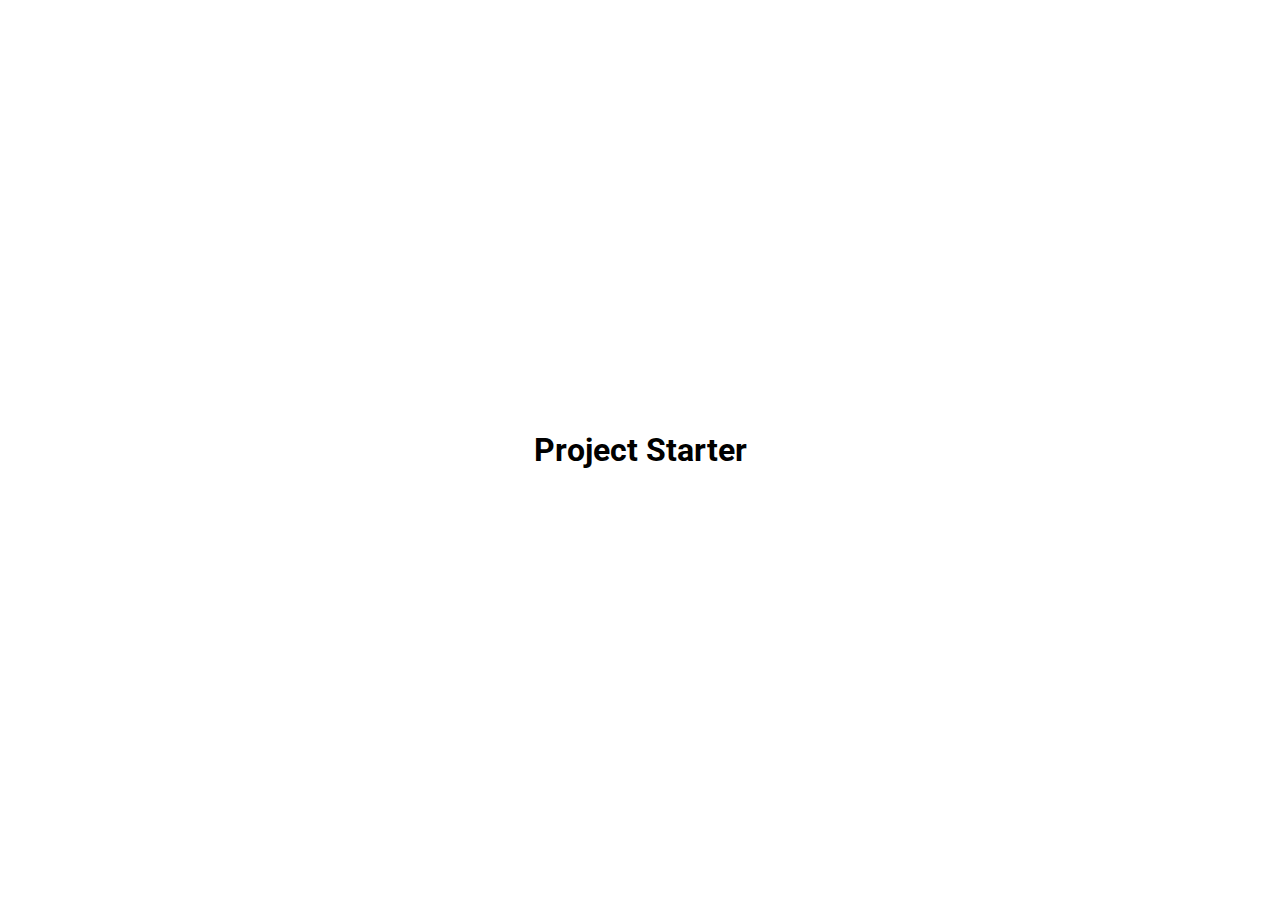
==== 8 - Form Animated/index.html @ 5e38fafb "adding project folder" ====
<!DOCTYPE html>
<html lang="en">
<head>
  <meta charset="UTF-8">
  <meta name="viewport" content="width=device-width, initial-scale=1.0">
  <link rel="stylesheet" href="https://cdnjs.cloudflare.com/ajax/libs/font-awesome/5.15.1/css/all.min.css" integrity="sha512-+4zCK9k+qNFUR5X+cKL9EIR+ZOhtIloNl9GIKS57V1MyNsYpYcUrUeQc9vNfzsWfV28IaLL3i96P9sdNyeRssA==" crossorigin="anonymous" />
  <link rel="stylesheet" href="style.css">
  <title>Project Title</title>
</head>
<body>
  <h1>Project Starter</h1>

  
  
  <script src="script.js"></script>
</body>
</html>
---- 8 - Form Animated/style.css ----
@import url('https://fonts.googleapis.com/css2?family=Roboto:wght@400;700&display=swap');

* {
  box-sizing: border-box;
}

body {
  font-family: 'Roboto', sans-serif;
  display: flex;
  flex-direction: column;
  align-items: center;
  justify-content: center;
  height: 100vh;
  overflow: hidden;
  margin: 0;
}
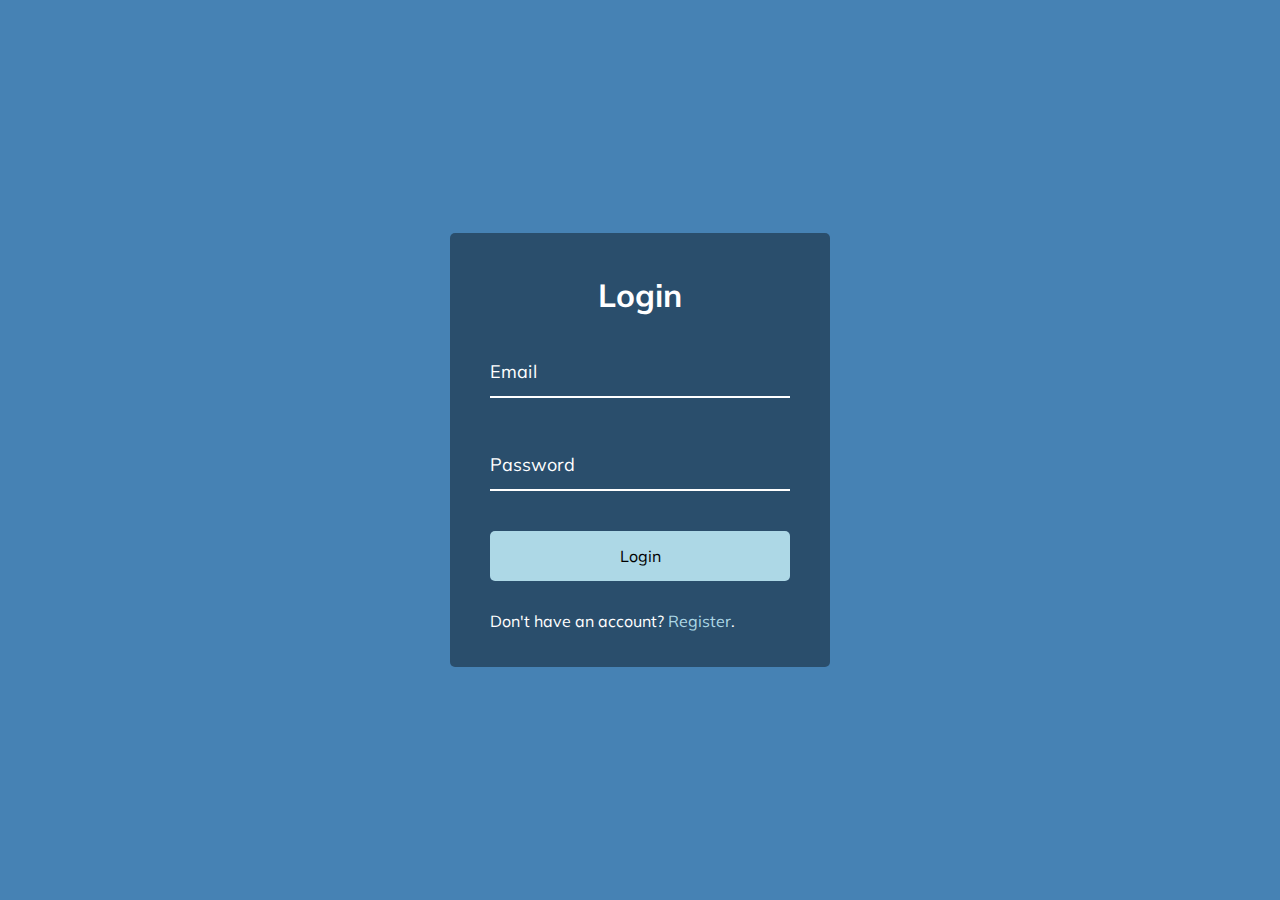
==== commit c7cbf635: "adding form wave effect" ====
--- a/8 - Form Animated/index.html
+++ b/8 - Form Animated/index.html
@@ -8,8 +8,25 @@
   <title>Project Title</title>
 </head>
 <body>
-  <h1>Project Starter</h1>
+  <div class="container">
+    <h1>Login</h1>
+    <form>
+      <div class="form-control">
+        <input type="text" name="email"  id="email"  required>
+        <label for="email" >Email</label>
+      
+      </div>
+      <div class="form-control">
+        <input type="password" name="password" id="password" required>
+        <label for="password">Password</label>
+      </div>
 
+
+
+      <button class="btn">Login</button>
+      <p class="text">Don't have an account? <a href="#">Register</a>.</p>
+    </form>
+  </div>
   
   
   <script src="script.js"></script>
--- a/8 - Form Animated/style.css
+++ b/8 - Form Animated/style.css
@@ -1,11 +1,13 @@
-@import url('https://fonts.googleapis.com/css2?family=Roboto:wght@400;700&display=swap');
+@import url('https://fonts.googleapis.com/css?family=Muli&display=swap');
 
 * {
   box-sizing: border-box;
 }
 
 body {
-  font-family: 'Roboto', sans-serif;
+  font-family: 'Muli', sans-serif;
+  background-color: steelblue;
+  color: #fff;
   display: flex;
   flex-direction: column;
   align-items: center;
@@ -14,3 +16,83 @@
   overflow: hidden;
   margin: 0;
 }
+
+.container {
+  background-color: rgba(0, 0, 0, 0.4);
+  padding: 20px 40px;
+  border-radius: 5px;
+}
+
+.container h1 {
+  text-align: center;
+  margin-bottom: 30px;
+}
+
+.container a {
+  text-decoration: none;
+  color: lightblue;
+}
+
+.btn {
+  cursor: pointer;
+  display: inline-block;
+  width: 100%;
+  background: lightblue;
+  padding: 15px;
+  font-family: inherit;
+  font-size: 16px;
+  border: 0;
+  border-radius: 5px;
+}
+
+.btn:focus {
+  outline: 0;
+}
+.btn:active {
+  transform: scale(0.98);
+}
+
+.text {
+  margin-top: 30px;
+}
+.form-control {
+  position: relative;
+  margin: 20px 0 40px;
+  width: 300px;
+}
+
+.form-control input {
+  background-color: transparent;
+  border: 0;
+  border-bottom: 2px #fff solid;
+  display: block;
+  width: 100%;
+  padding: 15px 0;
+  font-size: 18px;
+  color: #fff;
+}
+
+.form-control input:focus,
+.form-control input:valid {
+  outline: 0;
+  border-bottom-color: lightblue;
+}
+
+.form-control label {
+  position: absolute;
+  top: 15px;
+  left: 0;
+}
+
+.form-control label span {
+  display: inline-block;
+  font-size: 18px;
+  min-width: 5px;
+  transition: 0.3s cubic-bezier(0.68, -0.55, 0.265, 1.55);
+}
+
+.form-control input:focus + label span,
+.form-control input:valid + label span {
+  color: lightblue;
+  transform: translateY(-30px);
+}
